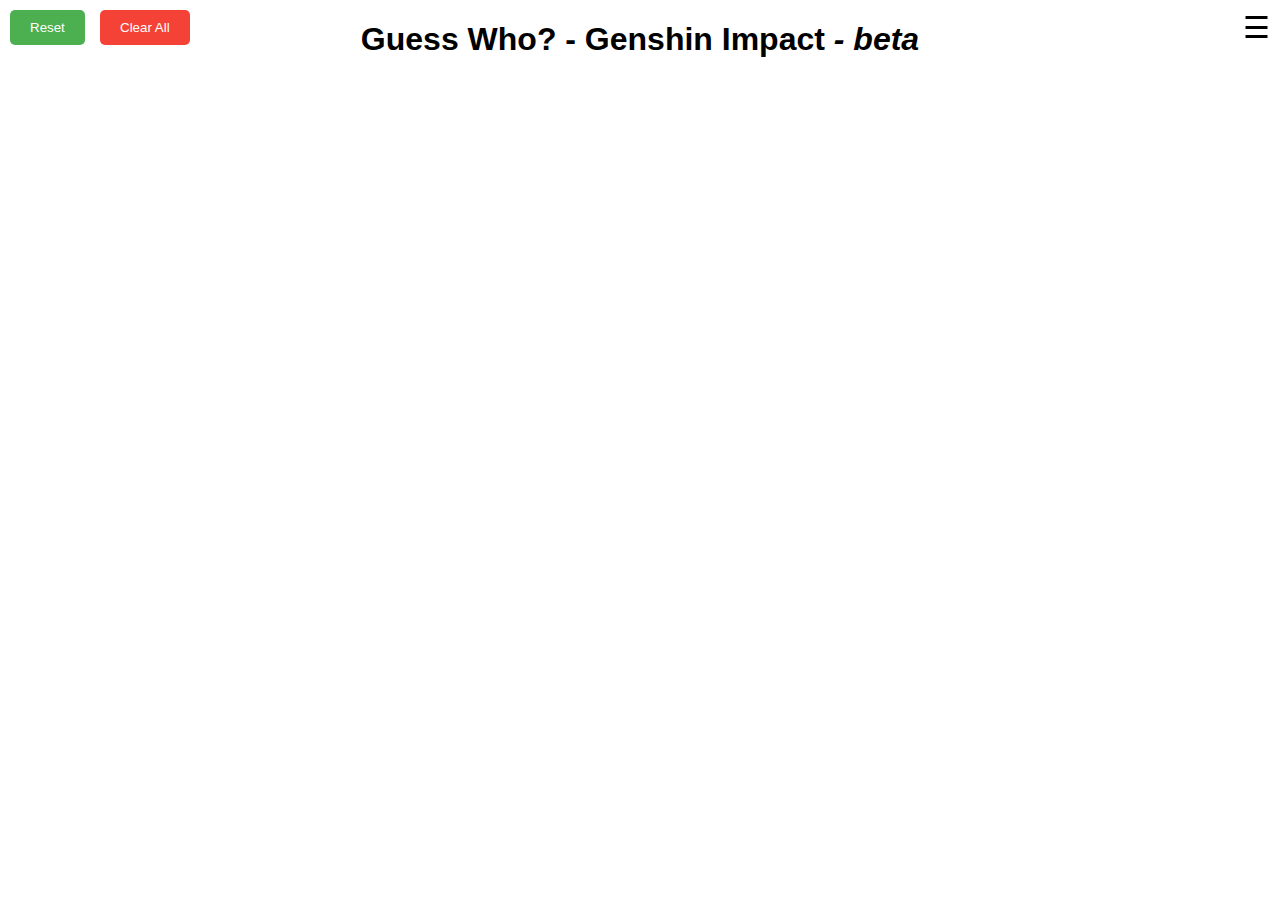
==== index.html @ 16e9393d "uploading the index.html file" ====
<!DOCTYPE html>
<html lang="hu">
<head>
    <meta charset="UTF-8">
    <meta name="viewport" content="width=device-width, initial-scale=1.0">
    <title>Guess Who? - Genshin Impact version</title>
    <link rel="stylesheet" href="guess-who.css">
</head>
<body>
    <h1>Guess Who? - Genshin Impact<i> - beta</i></h1>

    <!-- Visszaállítás gomb -->
    <button class="reset-button" onclick="resetCharacters()">Reset</button>
    <!-- Összes karakter törlése gomb -->
    <button class="clear-button" onclick="clearAllCharacters()">Clear All</button>

    <!-- Hamburger menü -->
    <div class="menu">
        <div class="hamburger" onclick="toggleMenu()">
            &#9776;
        </div>
        <div id="menu-items" class="menu-items">
            <ul>
                <li onclick="toggleSubMenu('all')">All Characters</li>
                <ul id="all" class="sub-menu">
                    <!-- Az "All" gomb és a karakterek itt jelennek meg -->
                </ul>
                <li onclick="toggleSubMenu('regions')">Regions</li>
                <ul id="regions" class="sub-menu">
                    <li onclick="toggleSubMenu('mondstadt')">Mondstadt</li>
                    <ul id="mondstadt" class="sub-menu">
                        <!-- Mondstadt karakterek itt jelennek meg -->
                    </ul>
                    <li onclick="toggleSubMenu('liyue')">Liyue</li>
                    <ul id="liyue" class="sub-menu">
                        <!-- Liyue karakterek itt jelennek meg -->
                    </ul>
                </ul>
                <li onclick="toggleSubMenu('visions')">Visions</li>
                <ul id="visions" class="sub-menu">
                    <!-- Az "All" gomb és a víziók itt jelennek meg -->
                </ul>
            </ul>
        </div>
    </div>

    <div id="board">
        <!-- Itt jelennek meg majd a karakterek -->
    </div>

    <script src="guess-who.js"></script>
</body>
</html>
---- guess-who.css ----
body {
    font-family: Arial, sans-serif;
    text-align: center;
}

.menu {
    position: absolute;
    top: 10px;
    right: 10px;
}

.hamburger {
    font-size: 30px;
    cursor: pointer;
}

.menu-items {
    display: none;
    background-color: #333;
    color: white;
    position: absolute;
    top: 40px;
    right: 0;
    width: 200px;
    border-radius: 5px;
    padding: 10px;
}

.menu-items ul {
    list-style-type: none;
    padding: 0;
}

.menu-items li {
    padding: 10px;
    cursor: pointer;
    border-bottom: 1px solid #444;
}

.menu-items li:hover {
    background-color: #575757;
}

.sub-menu {
    display: none;
    padding-left: 20px;
    background-color: #444; /* Háttérszín az almenükhöz */
    margin-top: 10px; /* Margó az almenük tetején */
    border-radius: 5px; /* Lekerekített sarkok az almenükhöz */
}

.all-button {
    background-color: #555;
    color: white;
    text-align: center;
    padding: 10px;
    border-radius: 5px;
    margin-bottom: 15px;
    display: block;  /* Add this to ensure consistent spacing */
    width: auto;     /* Add this to ensure consistent width */
}
.all-button:hover {
    background-color: #777;
}

#board {
    display: flex;
    flex-wrap: wrap;
    justify-content: flex-start;
    gap: 20px;
    margin: 20px auto;
    width: 80%;
}

.character {
    border: 2px solid #000;
    padding: 10px;
    background-color: #f0f0f0;
    cursor: pointer;
    visibility: hidden;
    transition: visibility 0.3s ease;
    width: 150px;
    text-align: center;
}

.character img {
    max-width: 100%;
    height: auto;
}

.character.hidden {
    opacity: 0.3;
}

.character.visible {
    visibility: visible; /* Ha hozzá van adva, láthatóvá válik */
}

.menu-items li.on-list {
    background-color: #4CAF50; /* Zöld háttérszín, ha a karakter rajta van a listán */
    color: white;
}

.character.out {
    opacity: 0.5; /* Csökkentett átlátszóság */
    filter: grayscale(100%); /* Szürkeárnyalatos */
    pointer-events: none; /* Nem kattintható */
}

.reset-button {
    position: absolute;
    top: 10px;
    left: 10px;
    padding: 10px 20px;
    background-color: #4CAF50;
    color: white;
    border: none;
    border-radius: 5px;
    cursor: pointer;
}

.reset-button:hover {
    background-color: #45a049;
}

.clear-button {
    position: absolute;
    top: 10px;
    left: 100px;
    padding: 10px 20px;
    background-color: #f44336;
    color: white;
    border: none;
    border-radius: 5px;
    cursor: pointer;
}

.clear-button:hover {
    background-color: #e53935;
}

.menu-items li.region-header {
    background-color: #2c2c2c;
    font-weight: bold;
}

.menu-items li.region-header:hover {
    background-color: #3c3c3c;
}
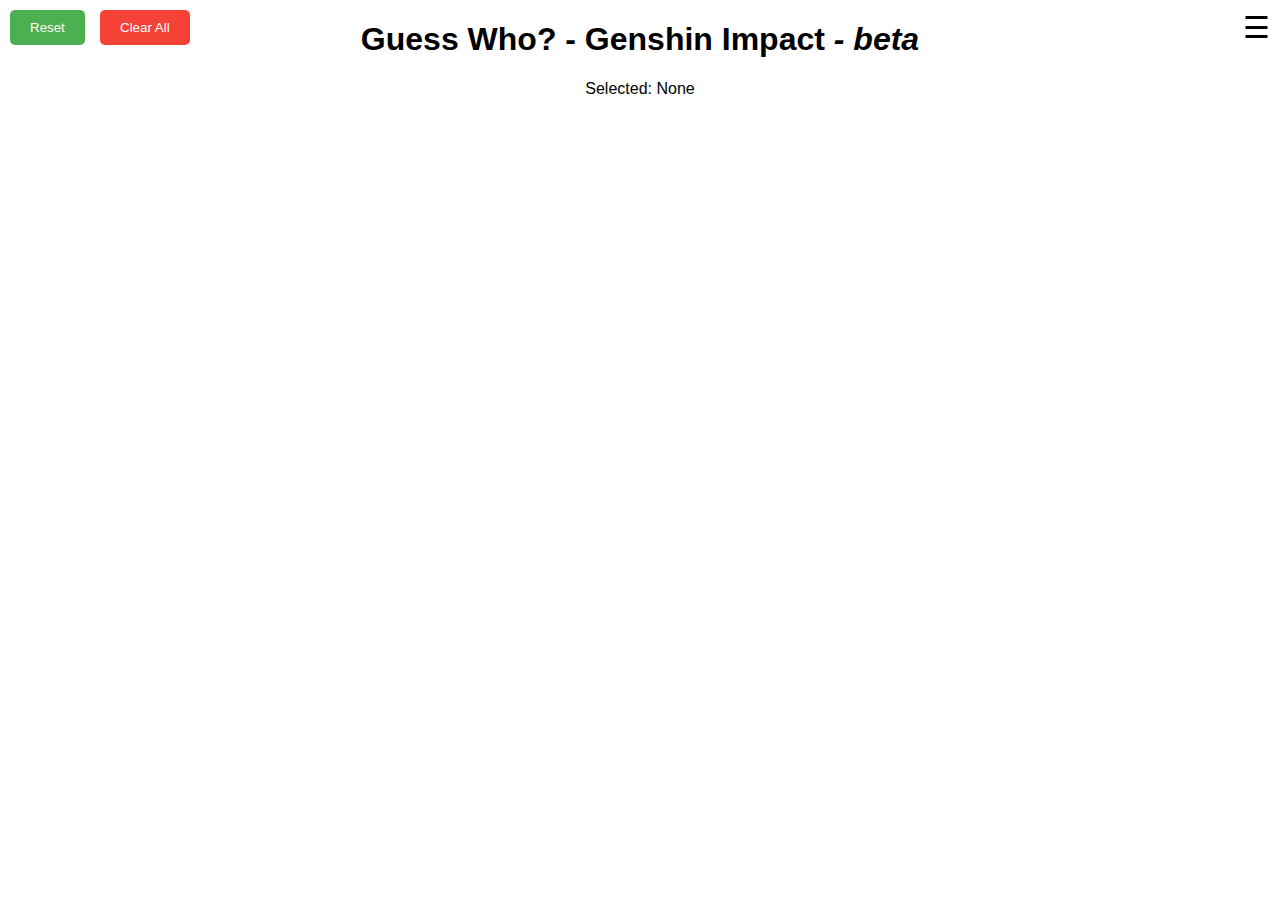
==== commit fd7c65f2: "Update index.html" ====
--- a/index.html
+++ b/index.html
@@ -9,10 +9,9 @@
 <body>
     <h1>Guess Who? - Genshin Impact<i> - beta</i></h1>
 
-    <!-- Visszaállítás gomb -->
     <button class="reset-button" onclick="resetCharacters()">Reset</button>
-    <!-- Összes karakter törlése gomb -->
-    <button class="clear-button" onclick="clearAllCharacters()">Clear All</button>
+<button class="clear-button" onclick="clearAllCharacters()">Clear All</button>
+<div class="selected-character">Selected: <span id="selectedCharacter">None</span></div>
 
     <!-- Hamburger menü -->
     <div class="menu">
@@ -50,4 +49,4 @@
 
     <script src="guess-who.js"></script>
 </body>
-</html>+</html>
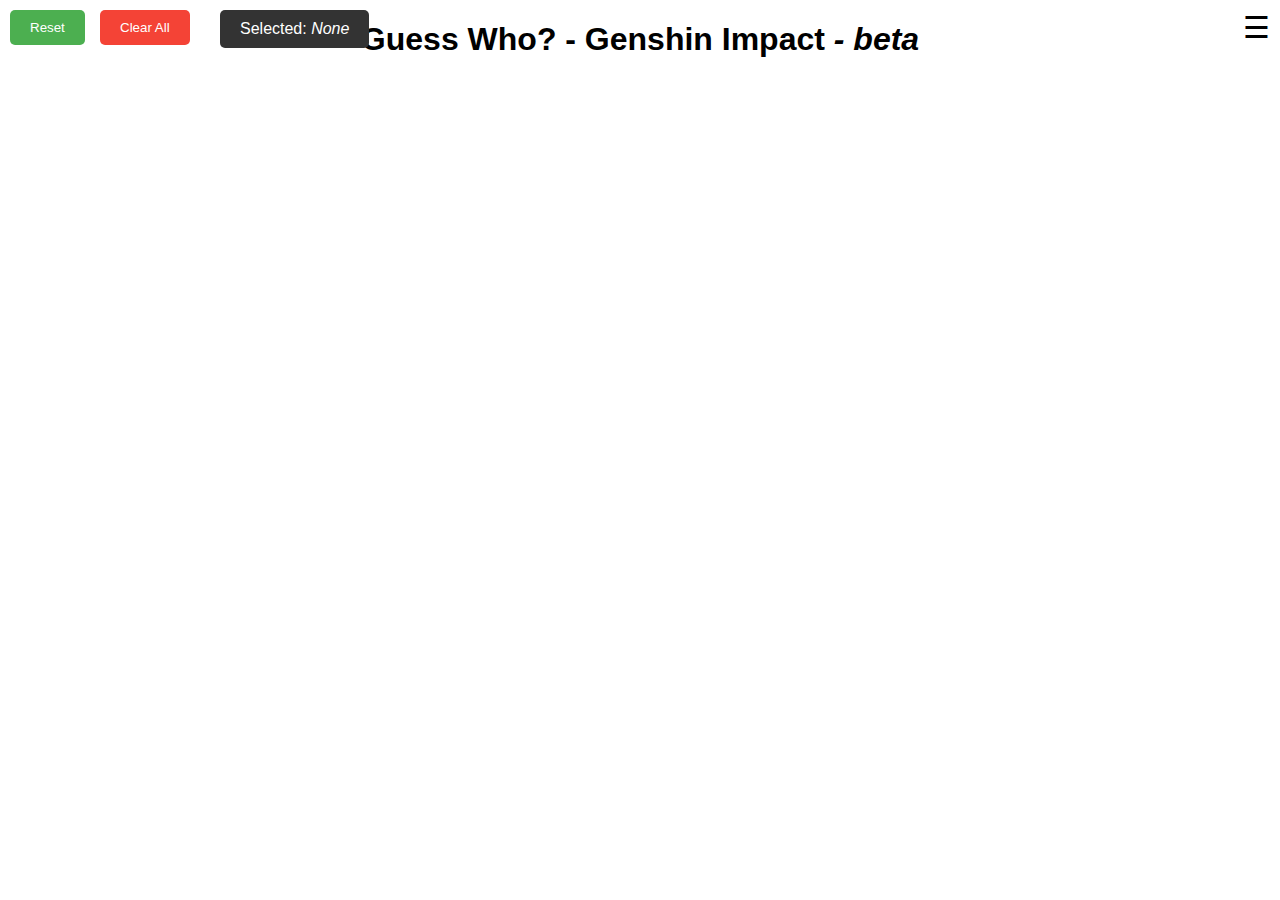
==== commit cf91ebce: "Update index.html" ====
--- a/index.html
+++ b/index.html
@@ -9,9 +9,12 @@
 <body>
     <h1>Guess Who? - Genshin Impact<i> - beta</i></h1>
 
+    <!-- Visszaállítás gomb -->
     <button class="reset-button" onclick="resetCharacters()">Reset</button>
-<button class="clear-button" onclick="clearAllCharacters()">Clear All</button>
-<div class="selected-character">Selected: <span id="selectedCharacter">None</span></div>
+    <!-- Összes karakter törlése gomb -->
+    <button class="clear-button" onclick="clearAllCharacters()">Clear All</button>
+    <!-- Kiválasztott karakter megjelenítése -->
+    <div class="selected-character">Selected: <span id="selectedCharacter">None</span></div>
 
     <!-- Hamburger menü -->
     <div class="menu">
--- a/guess-who.css
+++ b/guess-who.css
@@ -102,9 +102,10 @@
 }
 
 .character.out {
-    opacity: 0.5; /* Csökkentett átlátszóság */
-    filter: grayscale(100%); /* Szürkeárnyalatos */
-    pointer-events: none; /* Nem kattintható */
+    opacity: 0.5;
+    filter: grayscale(100%);
+    pointer-events: auto; /* Changed from none to auto to allow clicking */
+    transition: opacity 0.3s ease, filter 0.3s ease; /* Add smooth transition */
 }
 
 .reset-button {
@@ -146,4 +147,18 @@
 
 .menu-items li.region-header:hover {
     background-color: #3c3c3c;
-}+}
+
+.selected-character {
+    position: absolute;
+    top: 10px;
+    left: 220px;
+    padding: 10px 20px;
+    background-color: #333;
+    color: white;
+    border-radius: 5px;
+}
+
+.selected-character span {
+    font-style: italic;
+}
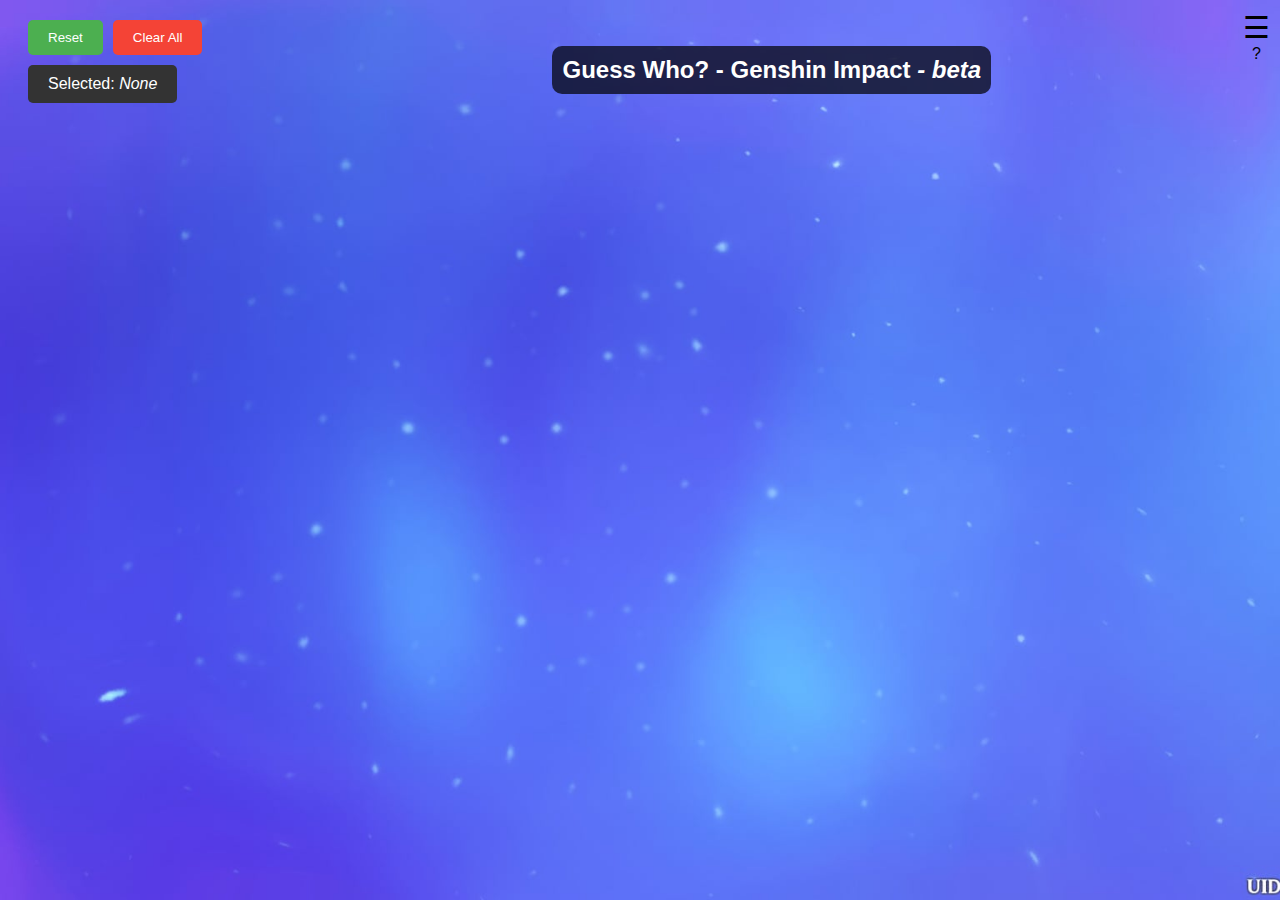
==== commit 12d0ab19: "Update index.html" ====
--- a/index.html
+++ b/index.html
@@ -7,19 +7,27 @@
     <link rel="stylesheet" href="guess-who.css">
 </head>
 <body>
-    <h1>Guess Who? - Genshin Impact<i> - beta</i></h1>
+    <div class="header">
+        <div class="controls-container">
+            <div class="controls">
+                <!-- Visszaállítás gomb -->
+                <button class="reset-button" onclick="resetCharacters()">Reset</button>
+                <!-- Összes karakter törlése gomb -->
+                <button class="clear-button" onclick="clearAllCharacters()">Clear All</button>
+            </div>
+            <!-- Kiválasztott karakter megjelenítése -->
+            <div class="selected-character">Selected: <span id="selectedCharacter">None</span></div>
+        </div>
+        <h1>Guess Who? - Genshin Impact<i> - beta</i></h1>
+    </div>
 
-    <!-- Visszaállítás gomb -->
-    <button class="reset-button" onclick="resetCharacters()">Reset</button>
-    <!-- Összes karakter törlése gomb -->
-    <button class="clear-button" onclick="clearAllCharacters()">Clear All</button>
-    <!-- Kiválasztott karakter megjelenítése -->
-    <div class="selected-character">Selected: <span id="selectedCharacter">None</span></div>
-
-    <!-- Hamburger menü -->
+    <!-- Hamburger menü és kérdőjeles gomb -->
     <div class="menu">
         <div class="hamburger" onclick="toggleMenu()">
             &#9776;
+        </div>
+        <div class="help-button" onclick="openHelpPage()">
+            ?
         </div>
         <div id="menu-items" class="menu-items">
             <ul>
@@ -51,5 +59,10 @@
     </div>
 
     <script src="guess-who.js"></script>
+    <script>
+        function openHelpPage() {
+            window.open('help.html', '_blank');
+        }
+    </script>
 </body>
 </html>
--- a/guess-who.css
+++ b/guess-who.css
@@ -1,6 +1,83 @@
 body {
     font-family: Arial, sans-serif;
     text-align: center;
+    background-image: url('background.png'); /* Add the path to your background image */
+    background-size: cover; /* Ensure the background covers the entire page */
+    background-position: center; /* Center the background image */
+    background-attachment: fixed; /* Ensure the background stays fixed when scrolling */
+    background-repeat: no-repeat; /* Prevent the background from repeating */
+}
+
+.header {
+    display: flex;
+    justify-content: flex-start; /* Align items to the start (left) */
+    align-items: center;
+    margin-top: 20px;
+    padding: 0 20px;
+}
+
+h1 {
+    background-color: rgba(0, 0, 0, 0.7); /* Black background with 70% opacity */
+    color: white;
+    padding: 10px; /* Reduced padding */
+    border-radius: 10px;
+    display: inline-block;
+    margin-bottom: 20px;
+    text-align: center;
+    font-size: 24px; /* Smaller font size */
+    max-width: 600px; /* Maximum width */
+    margin-left: 350px; /* Increase left margin */
+}
+
+.controls-container {
+    display: flex;
+    flex-direction: column;
+    align-items: flex-start;
+}
+
+.controls {
+    display: flex;
+    gap: 10px;
+    align-items: center;
+    margin-bottom: 10px; /* Add some space below the controls */
+}
+
+.reset-button {
+    padding: 10px 20px;
+    background-color: #4CAF50;
+    color: white;
+    border: none;
+    border-radius: 5px;
+    cursor: pointer;
+}
+
+.reset-button:hover {
+    background-color: #45a049;
+}
+
+.clear-button {
+    padding: 10px 20px;
+    background-color: #f44336;
+    color: white;
+    border: none;
+    border-radius: 5px;
+    cursor: pointer;
+}
+
+.clear-button:hover {
+    background-color: #e53935;
+}
+
+.selected-character {
+    padding: 10px 20px;
+    background-color: #333;
+    color: white;
+    border-radius: 5px;
+    margin-bottom: 20px; /* Add some space below the selected character */
+}
+
+.selected-character span {
+    font-style: italic;
 }
 
 .menu {
@@ -75,10 +152,10 @@
 .character {
     border: 2px solid #000;
     padding: 10px;
-    background-color: #f0f0f0;
+    background-color: rgba(240, 240, 240, 0.6); /* Light grey with 60% opacity */
     cursor: pointer;
     visibility: hidden;
-    transition: visibility 0.3s ease;
+    transition: opacity 0.3s ease, filter 0.3s ease;
     width: 150px;
     text-align: center;
 }
@@ -104,61 +181,4 @@
 .character.out {
     opacity: 0.5;
     filter: grayscale(100%);
-    pointer-events: auto; /* Changed from none to auto to allow clicking */
-    transition: opacity 0.3s ease, filter 0.3s ease; /* Add smooth transition */
 }
-
-.reset-button {
-    position: absolute;
-    top: 10px;
-    left: 10px;
-    padding: 10px 20px;
-    background-color: #4CAF50;
-    color: white;
-    border: none;
-    border-radius: 5px;
-    cursor: pointer;
-}
-
-.reset-button:hover {
-    background-color: #45a049;
-}
-
-.clear-button {
-    position: absolute;
-    top: 10px;
-    left: 100px;
-    padding: 10px 20px;
-    background-color: #f44336;
-    color: white;
-    border: none;
-    border-radius: 5px;
-    cursor: pointer;
-}
-
-.clear-button:hover {
-    background-color: #e53935;
-}
-
-.menu-items li.region-header {
-    background-color: #2c2c2c;
-    font-weight: bold;
-}
-
-.menu-items li.region-header:hover {
-    background-color: #3c3c3c;
-}
-
-.selected-character {
-    position: absolute;
-    top: 10px;
-    left: 220px;
-    padding: 10px 20px;
-    background-color: #333;
-    color: white;
-    border-radius: 5px;
-}
-
-.selected-character span {
-    font-style: italic;
-}
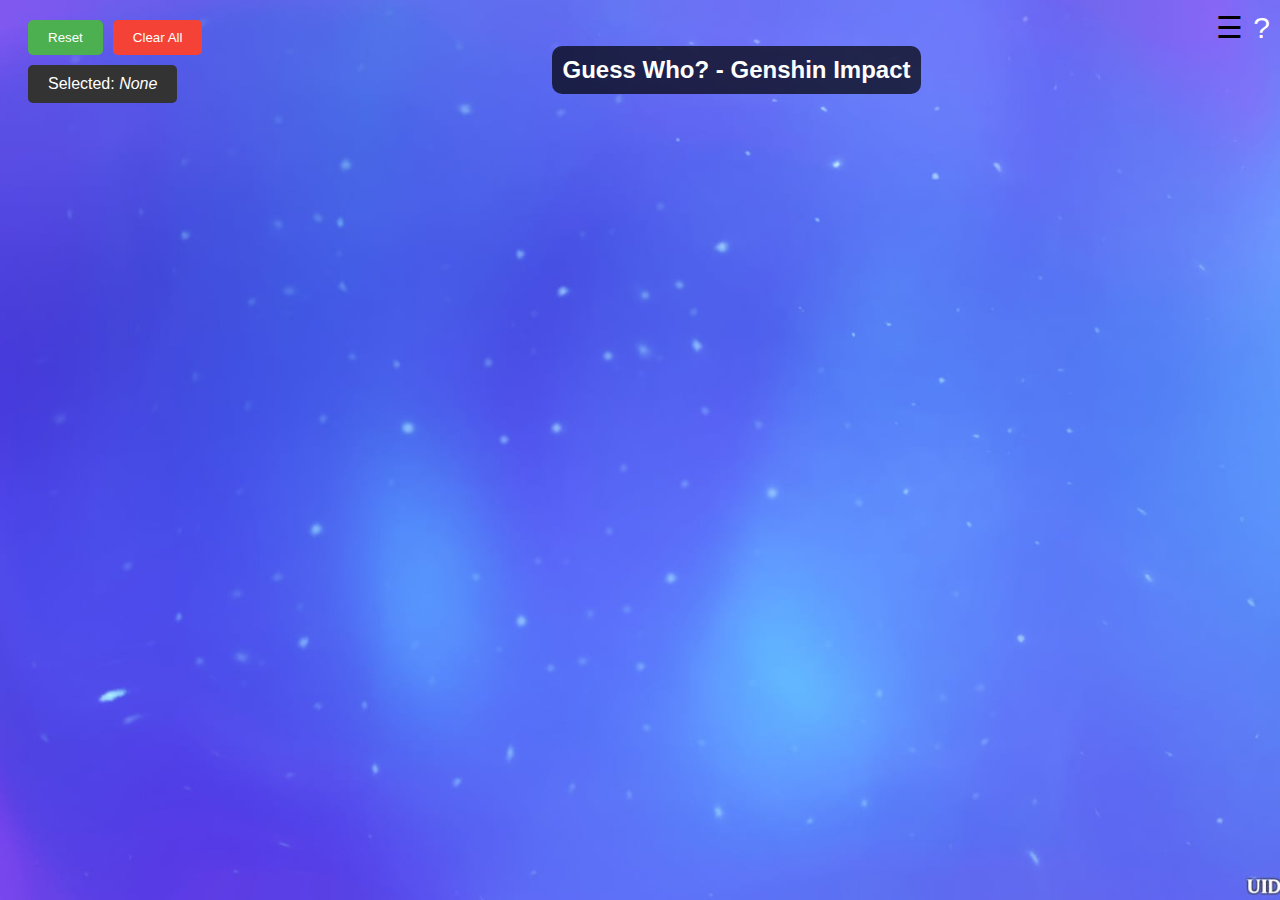
==== commit 61292ef1: "Update index.html" ====
--- a/index.html
+++ b/index.html
@@ -5,23 +5,20 @@
     <meta name="viewport" content="width=device-width, initial-scale=1.0">
     <title>Guess Who? - Genshin Impact version</title>
     <link rel="stylesheet" href="guess-who.css">
+    <script src="guess-who.js" defer></script>
 </head>
 <body>
     <div class="header">
         <div class="controls-container">
             <div class="controls">
-                <!-- Visszaállítás gomb -->
                 <button class="reset-button" onclick="resetCharacters()">Reset</button>
-                <!-- Összes karakter törlése gomb -->
                 <button class="clear-button" onclick="clearAllCharacters()">Clear All</button>
             </div>
-            <!-- Kiválasztott karakter megjelenítése -->
             <div class="selected-character">Selected: <span id="selectedCharacter">None</span></div>
         </div>
-        <h1>Guess Who? - Genshin Impact<i> - beta</i></h1>
+        <h1>Guess Who? - Genshin Impact</h1>
     </div>
 
-    <!-- Hamburger menü és kérdőjeles gomb -->
     <div class="menu">
         <div class="hamburger" onclick="toggleMenu()">
             &#9776;
@@ -31,11 +28,11 @@
         </div>
         <div id="menu-items" class="menu-items">
             <ul>
-                <li onclick="toggleSubMenu('all')">All Characters</li>
+                <li class="main-menu-item" onclick="toggleSubMenu('all')">All Characters</li>
                 <ul id="all" class="sub-menu">
                     <!-- Az "All" gomb és a karakterek itt jelennek meg -->
                 </ul>
-                <li onclick="toggleSubMenu('regions')">Regions</li>
+                <li class="main-menu-item" onclick="toggleSubMenu('regions')">Regions</li>
                 <ul id="regions" class="sub-menu">
                     <li onclick="toggleSubMenu('mondstadt')">Mondstadt</li>
                     <ul id="mondstadt" class="sub-menu">
@@ -45,10 +42,87 @@
                     <ul id="liyue" class="sub-menu">
                         <!-- Liyue karakterek itt jelennek meg -->
                     </ul>
+                    <li onclick="toggleSubMenu('inazuma')">Inazuma</li>
+                    <ul id="inazuma" class="sub-menu">
+                        <!-- Inazuma karakterek itt jelennek meg -->
+                    </ul>
+                    <li onclick="toggleSubMenu('sumeru')">Sumeru</li>
+                    <ul id="sumeru" class="sub-menu">
+                        <!-- Sumeru karakterek itt jelennek meg -->
+                    </ul>
+                    <li onclick="toggleSubMenu('fontaine')">Fontaine</li>
+                    <ul id="fontaine" class="sub-menu">
+                        <!-- Fontaine karakterek itt jelennek meg -->
+                    </ul>
+                    <li onclick="toggleSubMenu('natlan')">Natlan</li>
+                    <ul id="natlan" class="sub-menu">
+                        <!-- Natlan karakterek itt jelennek meg -->
+                    </ul>
                 </ul>
-                <li onclick="toggleSubMenu('visions')">Visions</li>
+                <li class="main-menu-item" onclick="toggleSubMenu('visions')">Visions</li>
                 <ul id="visions" class="sub-menu">
-                    <!-- Az "All" gomb és a víziók itt jelennek meg -->
+                    <li onclick="toggleSubMenu('anemo')">Anemo</li>
+                    <ul id="anemo" class="sub-menu">
+                        <!-- Anemo karakterek itt jelennek meg -->
+                    </ul>
+                    <li onclick="toggleSubMenu('geo')">Geo</li>
+                    <ul id="geo" class="sub-menu">
+                        <!-- Geo karakterek itt jelennek meg -->
+                    </ul>
+                    <li onclick="toggleSubMenu('electro')">Electro</li>
+                    <ul id="electro" class="sub-menu">
+                        <!-- Electro karakterek itt jelennek meg -->
+                    </ul>
+                    <li onclick="toggleSubMenu('dendro')">Dendro</li>
+                    <ul id="dendro" class="sub-menu">
+                        <!-- Dendro karakterek itt jelennek meg -->
+                    </ul>
+                    <li onclick="toggleSubMenu('hydro')">Hydro</li>
+                    <ul id="hydro" class="sub-menu">
+                        <!-- Hydro karakterek itt jelennek meg -->
+                    </ul>
+                    <li onclick="toggleSubMenu('pyro')">Pyro</li>
+                    <ul id="pyro" class="sub-menu">
+                        <!-- Pyro karakterek itt jelennek meg -->
+                    </ul>
+                    <li onclick="toggleSubMenu('cryo')">Cryo</li>
+                    <ul id="cryo" class="sub-menu">
+                        <!-- Cryo karakterek itt jelennek meg -->
+                    </ul>
+                </ul>
+                <li class="main-menu-item" onclick="toggleSubMenu('weapons')">Weapons</li>
+                <ul id="weapons" class="sub-menu">
+                    <li onclick="toggleSubMenu('sword')">Sword</li>
+                    <ul id="sword" class="sub-menu">
+                        <!-- Sword karakterek itt jelennek meg -->
+                    </ul>
+                    <li onclick="toggleSubMenu('claymore')">Claymore</li>
+                    <ul id="claymore" class="sub-menu">
+                        <!-- Claymore karakterek itt jelennek meg -->
+                    </ul>
+                    <li onclick="toggleSubMenu('polearm')">Polearm</li>
+                    <ul id="polearm" class="sub-menu">
+                        <!-- Polearm karakterek itt jelennek meg -->
+                    </ul>
+                    <li onclick="toggleSubMenu('bow')">Bow</li>
+                    <ul id="bow" class="sub-menu">
+                        <!-- Bow karakterek itt jelennek meg -->
+                    </ul>
+                    <li onclick="toggleSubMenu('catalyst')">Catalyst</li>
+                    <ul id="catalyst" class="sub-menu">
+                        <!-- Catalyst karakterek itt jelennek meg -->
+                    </ul>
+                </ul>
+                <li class="main-menu-item" onclick="toggleSubMenu('stars')">Stars</li>
+                <ul id="stars" class="sub-menu">
+                    <li onclick="toggleSubMenu('four')">Four</li>
+                    <ul id="four" class="sub-menu">
+                        <!-- Four karakterek itt jelennek meg -->
+                    </ul>
+                    <li onclick="toggleSubMenu('five')">Five</li>
+                    <ul id="five" class="sub-menu">
+                        <!-- Five karakterek itt jelennek meg -->
+                    </ul>
                 </ul>
             </ul>
         </div>
@@ -58,11 +132,10 @@
         <!-- Itt jelennek meg majd a karakterek -->
     </div>
 
-    <script src="guess-who.js"></script>
     <script>
-        function openHelpPage() {
-            window.open('help.html', '_blank');
-        }
+        document.addEventListener('DOMContentLoaded', () => {
+            console.log('JavaScript működik!');
+        });
     </script>
 </body>
 </html>
--- a/guess-who.css
+++ b/guess-who.css
@@ -29,6 +29,19 @@
     margin-left: 350px; /* Increase left margin */
 }
 
+h2 {
+    background-color: rgba(0, 0, 0, 0.7); /* Black background with 70% opacity */
+    color: white;
+    padding: 10px; /* Reduced padding */
+    border-radius: 10px;
+    display: inline-block;
+    margin-bottom: 20px;
+    text-align: center;
+    font-size: 24px; /* Smaller font size */
+    max-width: 600px; /* Maximum width */
+    margin-left: 220px; /* Increase left margin */
+}
+
 .controls-container {
     display: flex;
     flex-direction: column;
@@ -84,11 +97,22 @@
     position: absolute;
     top: 10px;
     right: 10px;
+    display: flex;
+    align-items: center;
 }
 
 .hamburger {
     font-size: 30px;
     cursor: pointer;
+    margin-right: 10px; /* Add some space between the hamburger and help button */
+}
+
+.help-button {
+    font-size: 30px;
+    cursor: pointer;
+    background-color: transparent;
+    border: none;
+    color: white;
 }
 
 .menu-items {
@@ -182,3 +206,28 @@
     opacity: 0.5;
     filter: grayscale(100%);
 }
+
+.help-container {
+    background-color: rgba(0, 0, 0, 0.7); /* Black background with 70% opacity */
+    color: white;
+    padding: 20px;
+    border-radius: 10px;
+    max-width: 600px;
+    margin: 50px auto;
+    text-align: left;
+}
+
+.help-container button {
+    padding: 10px 20px;
+    background-color: #4CAF50;
+    color: white;
+    border: none;
+    border-radius: 5px;
+    cursor: pointer;
+    font-size: 16px;
+    margin-top: 20px;
+}
+
+.help-container button:hover {
+    background-color: #45a049;
+}
